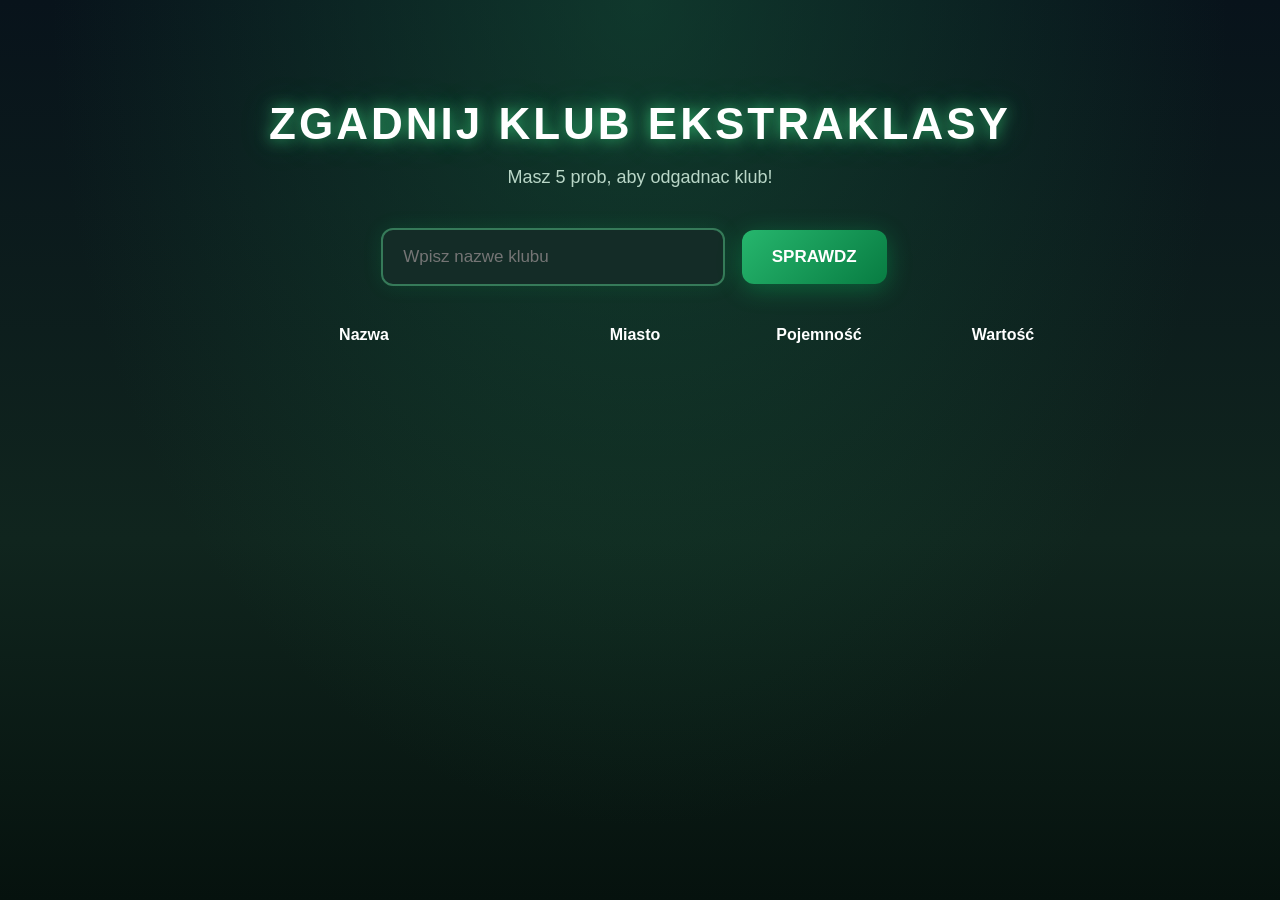
==== index.html @ 6867b86c "Add files via upload" ====
<!DOCTYPE html>
<html lang="pl">

<head>
    <meta charset="UTF-8">
    <title>Zgadnij klub Ekstraklasy</title>
    <link rel="stylesheet" href="style.css">
</head>
<script src="script.js"></script>
<body>

    <h1>Zgadnij klub Ekstraklasy</h1>

    <p>Masz 5 prob, aby odgadnac klub!</p>

    <input type="text" id="nazwaKlubu" placeholder="Wpisz nazwe klubu">

    <button onclick="sprawdzKlub()">Sprawdz</button>
    <div class="naglowki">
        <div>Nazwa</div>
        <div>Miasto</div>
        <div>Pojemność</div>
        <div>Wartość</div>
    </div>
    <div id="historia"></div>

</body>

</html>
---- style.css ----
/* CAŁA STRONA */

body {
    background: radial-gradient( ellipse at top, rgba(25, 100, 65, 0.45), transparent 65% ), linear-gradient( 180deg, #08131b 0%, #10251e 60%, #06120e 100% );
    color: white;
    font-family: Verdana, sans-serif;
    text-align: center;
    min-height: 100vh;
    margin: 0;
    padding: 70px 20px;
    box-sizing: border-box;
}

/* TYTUŁ GRY */

h1 {
    font-size: 44px;
    color: #ffffff;
    text-transform: uppercase;
    letter-spacing: 3px;
    text-shadow: 0 0 15px rgba(70, 255, 150, 0.6), 0 0 35px rgba(70, 255, 150, 0.25);
    margin-bottom: 15px;
}

/* NAPIS O PRÓBACH */

p {
    font-size: 18px;
    color: #b9d6c7;
    margin-bottom: 30px;
}

/* POLE WPISYWANIA KLUBU */

input {
    width: 300px;
    max-width: 85%;
    padding: 17px 20px;
    background-color: #142c27;
    color: white;
    border: 2px solid #367a59;
    border-radius: 12px;
    font-size: 17px;
    outline: none;
    box-shadow: 0 0 20px rgba(0, 255, 120, 0.1);
    transition: 0.3s;
}

    /* POLE PO KLIKNIĘCIU */

    input:focus {
        border-color: #4eff9a;
        box-shadow: 0 0 22px rgba(78, 255, 154, 0.35);
    }

/* PRZYCISK */

button {
    padding: 17px 30px;
    margin: 12px;
    background: linear-gradient( 135deg, #26b66d, #087c42 );
    color: white;
    font-size: 17px;
    font-weight: bold;
    text-transform: uppercase;
    border: none;
    border-radius: 12px;
    cursor: pointer;
    box-shadow: 0 5px 25px rgba(0, 255, 120, 0.25);
    transition: 0.3s;
}

    /* EFEKT PO NAJECHANIU MYSZKĄ */

    button:hover {
        background: #35da83;
        transform: translateY(-3px);
        box-shadow: 0 8px 30px rgba(0, 255, 120, 0.45);
    }

    /* EFEKT PO KLIKNIĘCIU */

    button:active {
        transform: translateY(1px);
    }

/* DOPASOWANIE DO TELEFONU */

@media (max-width: 600px) {
    body {
        padding: 45px 15px;
    }

    h1 {
        font-size: 28px;
        letter-spacing: 1px;
    }

    input {
        width: 85%;
    }

    button {
        width: 90%;
        max-width: 340px;
    }
}
#historia {
    margin: 40px auto;
    max-width: 900px;
}

.wiersz {
    display: grid;
    grid-template-columns: 2fr 1fr 1fr 1fr;
    gap: 10px;
    margin-bottom: 10px;
}

.komorka {
    background-color: rgba(10, 30, 35, 0.85);
    color: white;
    border: 1px solid #54d88a;
    border-radius: 8px;
    padding: 15px 8px;
    text-align: center;
}
.naglowki {
    display: grid;
    grid-template-columns: 2fr 1fr 1fr 1fr;
    gap: 10px;
    max-width: 900px;
    margin: 30px auto 10px;
    font-weight: bold;
    text-align: center;
}
.komorka.zielony {
    background-color: #16834b;
    border-color: #35e58b;
    color: white;
}

.komorka.czerwony {
    background-color: #a52e38;
    border-color: #f16670;
    color: white;
}

/* WSPÓLNY WYGLĄD RAMEK */

.komorka {
    min-height: 70px;
    padding: 15px;
    display: flex;
    align-items: center;
    justify-content: center;
    gap: 15px;
    border-radius: 12px;
    font-size: 17px;
    font-weight: bold;
}

    /* POPRAWNA ODPOWIEDŹ */

    .komorka.zielony {
        background-color: #308452;
        border: 2px solid #50df89;
        color: white;
    }

    /* BŁĘDNA ODPOWIEDŹ */

    .komorka.czerwony {
        background-color: #842f3c;
        border: 2px solid #e45b6d;
        color: white;
    }

/* DUŻE STRZAŁKI PO PRAWEJ */

.strzalka {
    width: 42px;
    height: 42px;
    flex-shrink: 0;
    display: block;
}

    .strzalka.dol {
        transform: rotate(180deg);
    }

.komorka {
    justify-content: center;
    align-items: center;
    gap: 10px;
}
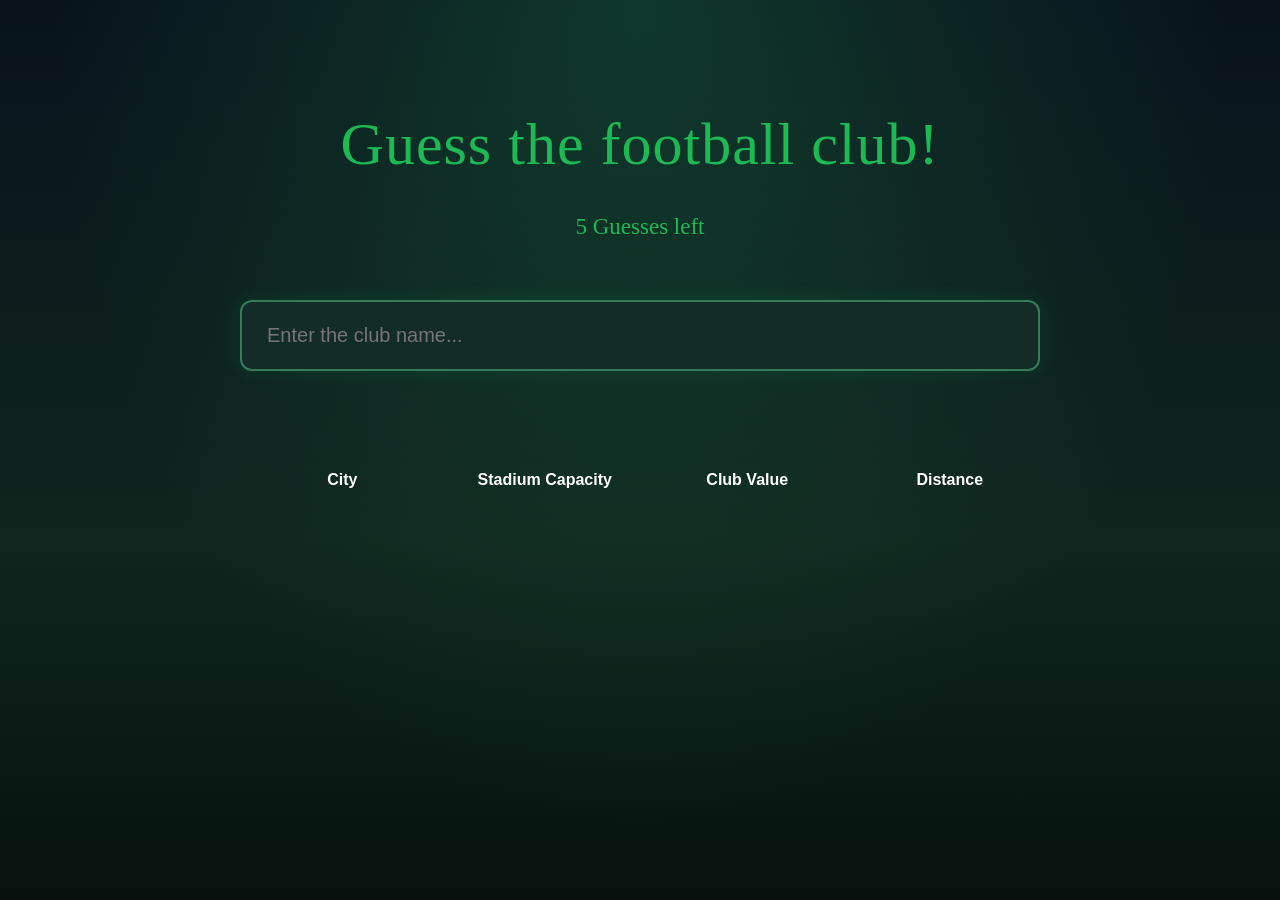
==== commit b2f144be: "Add files via upload" ====
--- a/index.html
+++ b/index.html
@@ -1,3 +1,4 @@
+
 <!DOCTYPE html>
 <html lang="pl">
 
@@ -6,24 +7,35 @@
     <title>Zgadnij klub Ekstraklasy</title>
     <link rel="stylesheet" href="style.css">
 </head>
-<script src="script.js"></script>
+
 <body>
 
-    <h1>Zgadnij klub Ekstraklasy</h1>
+    <h1>Guess the football club!</h1>
 
-    <p>Masz 5 prob, aby odgadnac klub!</p>
+    <p id="licznik">5 Guesses left</p>
 
-    <input type="text" id="nazwaKlubu" placeholder="Wpisz nazwe klubu">
+    <div class="panel-wpisywania">
 
-    <button onclick="sprawdzKlub()">Sprawdz</button>
+        <input type="text"
+               id="nazwaKlubu"
+               placeholder="Enter the club name..."
+               autocomplete="off">
+
+        <div id="podpowiedzi"></div>
+
+    </div>
+
     <div class="naglowki">
-        <div>Nazwa</div>
-        <div>Miasto</div>
-        <div>Pojemność</div>
-        <div>Wartość</div>
+        <div></div>
+        <div>City</div>
+        <div>Stadium Capacity</div>
+        <div>Club Value</div>
+        <div>Distance</div>
     </div>
+
     <div id="historia"></div>
 
+    <script src="script.js"></script>
+
 </body>
-
 </html>
--- a/style.css
+++ b/style.css
@@ -14,33 +14,41 @@
 /* TYTUŁ GRY */
 
 h1 {
-    font-size: 44px;
-    color: #ffffff;
-    text-transform: uppercase;
-    letter-spacing: 3px;
-    text-shadow: 0 0 15px rgba(70, 255, 150, 0.6), 0 0 35px rgba(70, 255, 150, 0.25);
-    margin-bottom: 15px;
+    font-family: "Comic Sans MS", cursive;
+    font-size: 60px;
+    font-weight: normal;
+    color: #1db954;
+    text-align: center;
+    text-transform: none;
+    letter-spacing: 1px;
+    text-shadow: none;
+    background: none;
+    border: none;
+    box-shadow: none;
+    padding: 0;
+    margin-bottom: 35px;
 }
 
 /* NAPIS O PRÓBACH */
 
-p {
-    font-size: 18px;
-    color: #b9d6c7;
-    margin-bottom: 30px;
+#licznik {
+    font-family: "Comic Sans MS", cursive;
+    font-size: 23px;
+    color: #1db954;
+    margin-bottom: 60px;
 }
 
 /* POLE WPISYWANIA KLUBU */
 
 input {
-    width: 300px;
+    width: 650px;
     max-width: 85%;
-    padding: 17px 20px;
+    padding: 22px 25px;
     background-color: #142c27;
     color: white;
     border: 2px solid #367a59;
     border-radius: 12px;
-    font-size: 17px;
+    font-size: 20px;
     outline: none;
     box-shadow: 0 0 20px rgba(0, 255, 120, 0.1);
     transition: 0.3s;
@@ -56,17 +64,18 @@
 /* PRZYCISK */
 
 button {
-    padding: 17px 30px;
+    background-color: #1db954;
+    background-image: none;
+    color: white;
+    font-family: "Comic Sans MS", cursive;
+    font-size: 20px;
+    font-weight: bold;
+    padding: 18px 40px;
+    border: none;
+    border-radius: 50px;
+    cursor: pointer;
     margin: 12px;
-    background: linear-gradient( 135deg, #26b66d, #087c42 );
-    color: white;
-    font-size: 17px;
-    font-weight: bold;
-    text-transform: uppercase;
-    border: none;
-    border-radius: 12px;
-    cursor: pointer;
-    box-shadow: 0 5px 25px rgba(0, 255, 120, 0.25);
+    box-shadow: none;
     transition: 0.3s;
 }
 
@@ -112,7 +121,7 @@
 
 .wiersz {
     display: grid;
-    grid-template-columns: 2fr 1fr 1fr 1fr;
+    grid-template-columns: 2fr 1fr 1fr 1fr 1fr;
     gap: 10px;
     margin-bottom: 10px;
 }
@@ -127,10 +136,10 @@
 }
 .naglowki {
     display: grid;
-    grid-template-columns: 2fr 1fr 1fr 1fr;
+    grid-template-columns: 2fr 1fr 1fr 1fr 1fr;
     gap: 10px;
     max-width: 900px;
-    margin: 30px auto 10px;
+    margin: 100px auto 10px;
     font-weight: bold;
     text-align: center;
 }
@@ -155,7 +164,7 @@
     align-items: center;
     justify-content: center;
     gap: 15px;
-    border-radius: 12px;
+    border-radius: 50px;
     font-size: 17px;
     font-weight: bold;
 }
@@ -193,4 +202,212 @@
     justify-content: center;
     align-items: center;
     gap: 10px;
-}+}
+
+/* EKRAN ZWYCIĘSTWA */
+
+.ekran-wygranej {
+    position: fixed;
+    inset: 0;
+    background-color: rgba(0, 0, 0, 0.85);
+    display: flex;
+    justify-content: center;
+    align-items: center;
+    z-index: 1000;
+    animation: pojawienie 0.5s ease;
+}
+
+/* OKNO ZWYCIĘSTWA */
+
+.okno-wygranej {
+    background: linear-gradient(135deg, #102a20, #174d32);
+    padding: 50px;
+    border: 2px solid #50df89;
+    border-radius: 20px;
+    text-align: center;
+    box-shadow: 0 0 60px rgba(0, 255, 120, 0.3);
+}
+
+    .okno-wygranej h1 {
+        color: #50df89;
+        font-size: 42px;
+    }
+
+    .okno-wygranej p {
+        color: white;
+        font-size: 20px;
+    }
+
+/* ANIMACJA POJAWIANIA */
+
+@keyframes pojawienie {
+    from {
+        opacity: 0;
+    }
+
+    to {
+        opacity: 1;
+    }
+}
+
+/* EKRAN PRZEGRANEJ */
+
+.ekran-przegranej {
+    position: fixed;
+    inset: 0;
+    background-color: rgba(0, 0, 0, 0.85);
+    display: flex;
+    justify-content: center;
+    align-items: center;
+    z-index: 1000;
+    animation: pojawienie 0.5s ease;
+}
+
+.okno-przegranej {
+    background: linear-gradient(135deg, #35121a, #641f2a);
+    padding: 50px;
+    border: 2px solid #e45b6d;
+    border-radius: 20px;
+    text-align: center;
+    box-shadow: 0 0 60px rgba(255, 60, 80, 0.3);
+}
+
+    .okno-przegranej h1 {
+        color: #ff6575;
+        font-size: 42px;
+    }
+
+    .okno-przegranej h2 {
+        color: white;
+        font-size: 30px;
+    }
+
+    .okno-przegranej p {
+        color: white;
+        font-size: 19px;
+    }
+.komorka.odleglosc {
+    background-color: #842f3c;
+    border: 2px solid #e45b6d;
+    color: white;
+}
+.panel-wpisywania {
+    position: relative;
+    width: 800px;
+    max-width: 75%;
+    margin: 0 auto;
+}
+
+    .panel-wpisywania input {
+        width: 100%;
+        max-width: none;
+        box-sizing: border-box;
+        display: block;
+        margin: 0;
+        text-align: left;
+        padding-left: 25px;
+    }
+
+    .panel-wpisywania button {
+        position: absolute;
+        left: calc(100% + 15px);
+        top: 50%;
+        transform: translateY(-50%);
+        margin: 0;
+        white-space: nowrap;
+        background: #1db954;
+        border-radius: 50px;
+    }
+
+        .panel-wpisywania button:hover {
+            background: #1db954;
+            transform: translateY(-50%) scale(1.05);
+        }
+.naglowki,
+.wiersz {
+    display: grid;
+    grid-template-columns: 190px repeat(4, minmax(0, 1fr));
+    gap: 12px;
+    max-width: 1100px;
+    margin-left: auto;
+    margin-right: auto;
+    align-items: center;
+}
+
+#historia {
+    max-width: 1100px;
+}
+
+.nazwa-klubu {
+    font-size: 19px;
+    text-align: left;
+    white-space: nowrap;
+}
+
+.komorka {
+    min-width: 0;
+}
+.nazwa-klubu {
+    background: none;
+    border: none;
+    box-shadow: none;
+    color: white;
+    font-family: "Comic Sans MS", cursive;
+    font-size: 24px;
+    font-weight: bold;
+    text-align: left;
+    display: flex;
+    align-items: center;
+    transform: translateX(-50px);
+}
+.naglowki,
+.wiersz {
+    display: grid;
+    grid-template-columns: 190px repeat(4, minmax(0, 1fr));
+    gap: 12px;
+    width: 1000px;
+    max-width: calc(100% - 30px);
+    margin-left: auto;
+    margin-right: auto;
+    align-items: center;
+}
+#historia {
+    max-width: none;
+    margin-top: 10px;
+}
+.naglowki,
+.wiersz {
+    transform: translateX(-95px);
+}
+
+/* LISTA PODPOWIEDZI */
+
+#podpowiedzi {
+    position: absolute;
+    top: calc(100% + 5px);
+    left: 0;
+    width: 100%;
+    max-height: 240px;
+    overflow-y: auto;
+    background-color: #142c27;
+    border-radius: 12px;
+    z-index: 100;
+    text-align: left;
+}
+
+/* POJEDYNCZA PROPOZYCJA */
+
+.podpowiedz {
+    padding: 15px 25px;
+    color: white;
+    font-family: "Comic Sans MS", cursive;
+    font-size: 18px;
+    cursor: pointer;
+    transition: background-color 0.2s;
+}
+
+    /* NAJECHANIE MYSZKĄ */
+
+    .podpowiedz:hover {
+        background-color: #1db954;
+        color: white;
